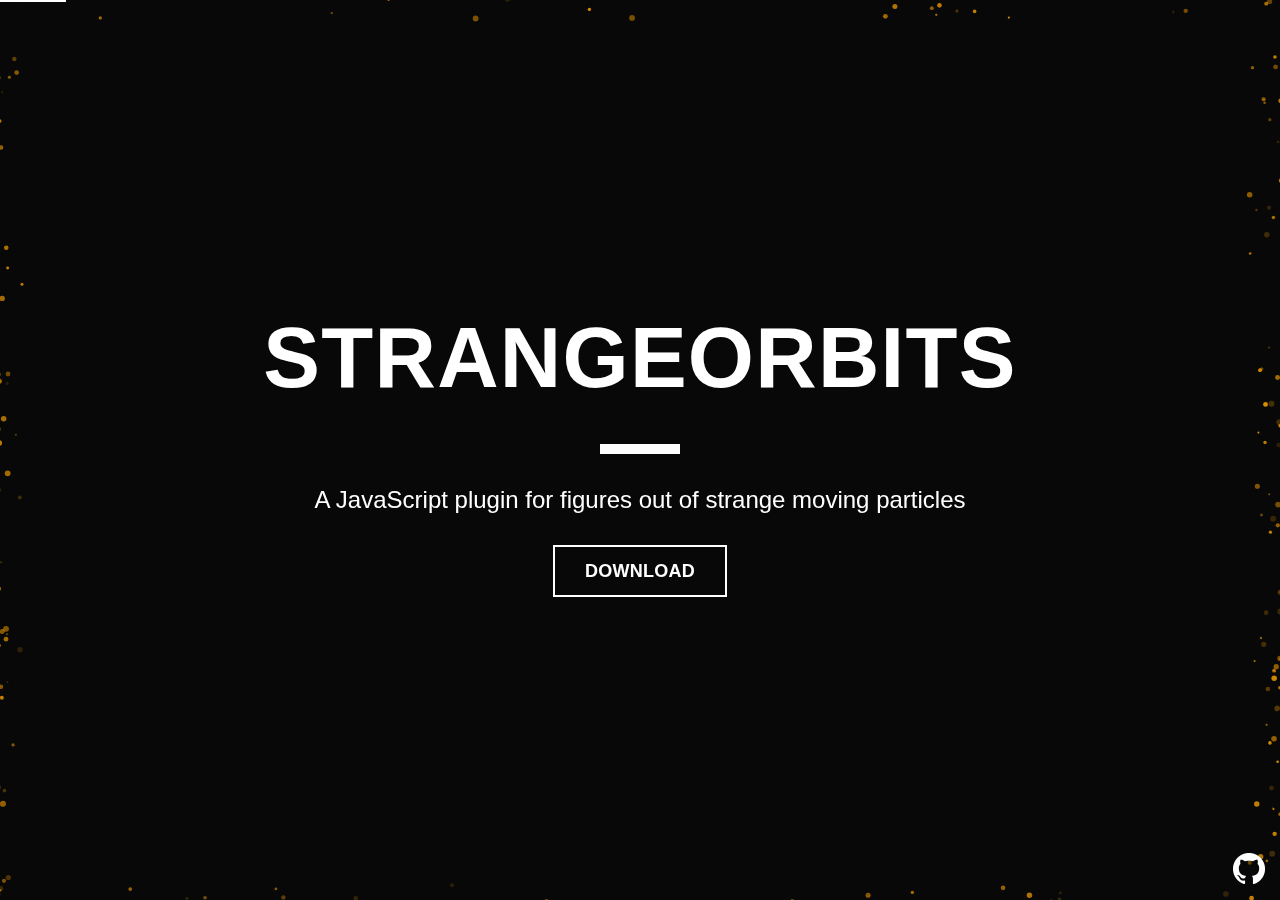
==== demo/index.html @ 0ba9a066 "Add a demo" ====
<!DOCTYPE html>
<html lang='de'>

<head>
    <meta charset='utf-8'>
    <meta http-equiv='X-UA-Compatible' content='IE=edge'>
    <meta name='viewport' content='width=device-width, initial-scale=1'>
    <title>StrangeOrbits Demo</title>
    <link rel='stylesheet' href='css/reset.css'>
    <link rel='stylesheet' href='css/styles.css'>

    <!--
    Site made by
             _     _ _   _
            | |   (_) | | |
   ___  __ _| |__  _| |_| |__  _   _  ___ _ __
  / __|/ _` | '_ \| | __| '_ \| | | |/ _ \ '_ \
  \__ \ (_| | | | | | |_| | | | |_| |  __/ | | |
  |___/\__,_|_| |_|_|\__|_| |_|\__, |\___|_| |_|
                                __/ |
                               |___/
    -->
</head>

<body>
    <div class='progress'>
    </div>

    <div class='strangeorbits'>
        <div class='intro'>
            <h1>StrangeOrbits</h1>
            <p>A JavaScript plugin for figures out of strange moving particles</p>
            <a href='https://github.com/sahithyen/StrangeOrbits/archive/master.zip' class='btn'>Download</a>
        </div>

        <a class='octocat-icon' href='https://github.com/sahithyen/StrangeOrbits/'></a>
    </div>


    <script type='text/javascript' src='../strangeorbits.min.js'></script>
    <script type='text/javascript' src='js/demo.js'></script>
</body>

</html>
---- demo/css/styles.css ----
/* StrangeOrbits demo */

html, body {
    width: 100%;
    height: 100%;
    overflow: hidden;
}

body {
    font-family: 'Montserrat', sans-serif;
    color: #fff;
    line-height: 1.3;
    -webkit-font-smoothing: antialiased;
    -webkit-touch-callout: none;
    -webkit-user-select: none;
    -moz-user-select: none;
    user-select: none;
}

.progress {
    position: absolute;
    top: 0;
    left: 0;
    width: 0;
    height: 2px;
    background-color: white;
}

.strangeorbits {
    width: 100%;
    height: 100%;
    overflow: hidden;
}

.intro {
    position: absolute;
    left: 0;
    top: 50%;
    width: 100%;
    text-align: center;
}

h1 {
    text-transform: uppercase;
    font-size: 85px;
    font-weight: 700;
    letter-spacing: 0.015em;
}

h1::after {
    content: '';
    width: 80px;
    display: block;
    background: #fff;
    height: 10px;
    margin: 30px auto;
    line-height: 1.1;
}

p {
    margin: 0 0 30px 0;
    font-size: 24px;
}

.btn {
    display: inline-block;
    padding: 15px 30px;
    border: 2px solid #fff;
    text-transform: uppercase;
    letter-spacing: 0.015em;
    font-size: 18px;
    font-weight: 700;
    line-height: 1;
    color: #fff;
    text-decoration: none;
    -webkit-transition: all 0.4s;
    -moz-transition: all 0.4s;
    -o-transition: all 0.4s;
    transition: all 0.4s;
}

.btn:hover {
    color: black;
    background-color: white;
}

.octocat-icon {
    display: block;
    position: absolute;
    right: 15px;
    bottom: 15px;
    width: 32px;
    height: 32px;
    background-image: url(../img/GitHub-Mark-Light-32px.png);
}

@media only screen and (-moz-min-device-pixel-ratio: 1.5), only screen and (-o-min-device-pixel-ratio: 3/2), only screen and (-webkit-min-device-pixel-ratio: 1.5), only screen and (min-devicepixel-ratio: 1.5), only screen and (min-resolution: 1.5dppx) {
    .octocat-icon {
        display: block;
        background-image: url(../img/GitHub-Mark-Light-64px.png);
        background-size: 32px 32px;
    }
}

@media only screen and (max-width: 1000px) {
    h1 {
        font-size: 70px;
    }
}

@media only screen and (max-width: 800px) {
    h1 {
        font-size: 48px;
    }
    h1::after {
        height: 8px;
    }
}

@media only screen and (max-width: 568px) {
    h1 {
        font-size: 30px;
    }
    h1::after {
        height: 6px;
    }
    p {
        font-size: 18px;
    }
    .btn {
        font-size: 16px;
    }
}

@media only screen and (max-width: 320px) {
    h1 {
        font-size: 28px;
    }
    h1::after {
        height: 4px;
    }
}
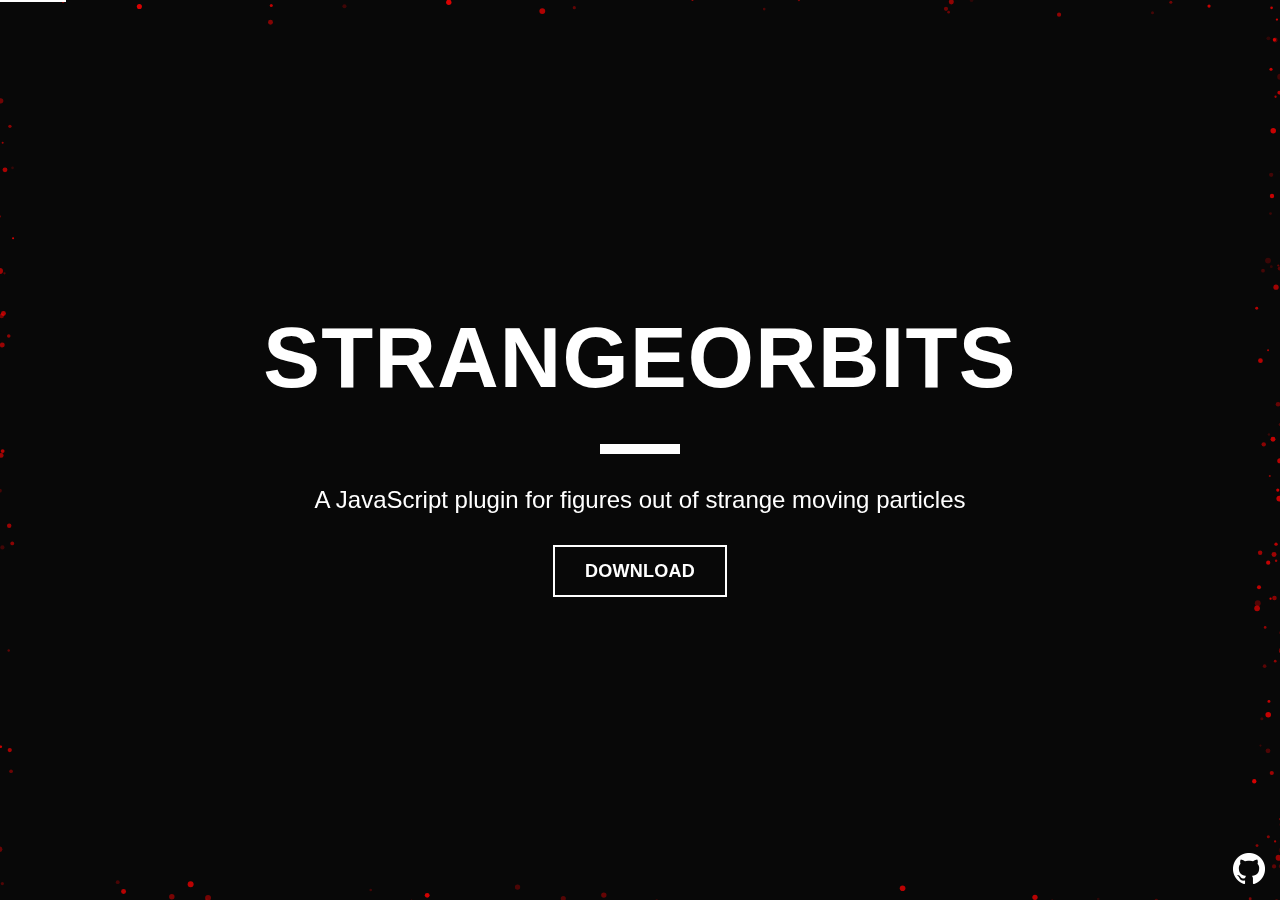
==== commit ece09e32: "Usage of not minified version" ====
--- a/demo/index.html
+++ b/demo/index.html
@@ -37,7 +37,7 @@
     </div>
 
 
-    <script type='text/javascript' src='../strangeorbits.min.js'></script>
+    <script type='text/javascript' src='../strangeorbits.js'></script>
     <script type='text/javascript' src='js/demo.js'></script>
 </body>
 
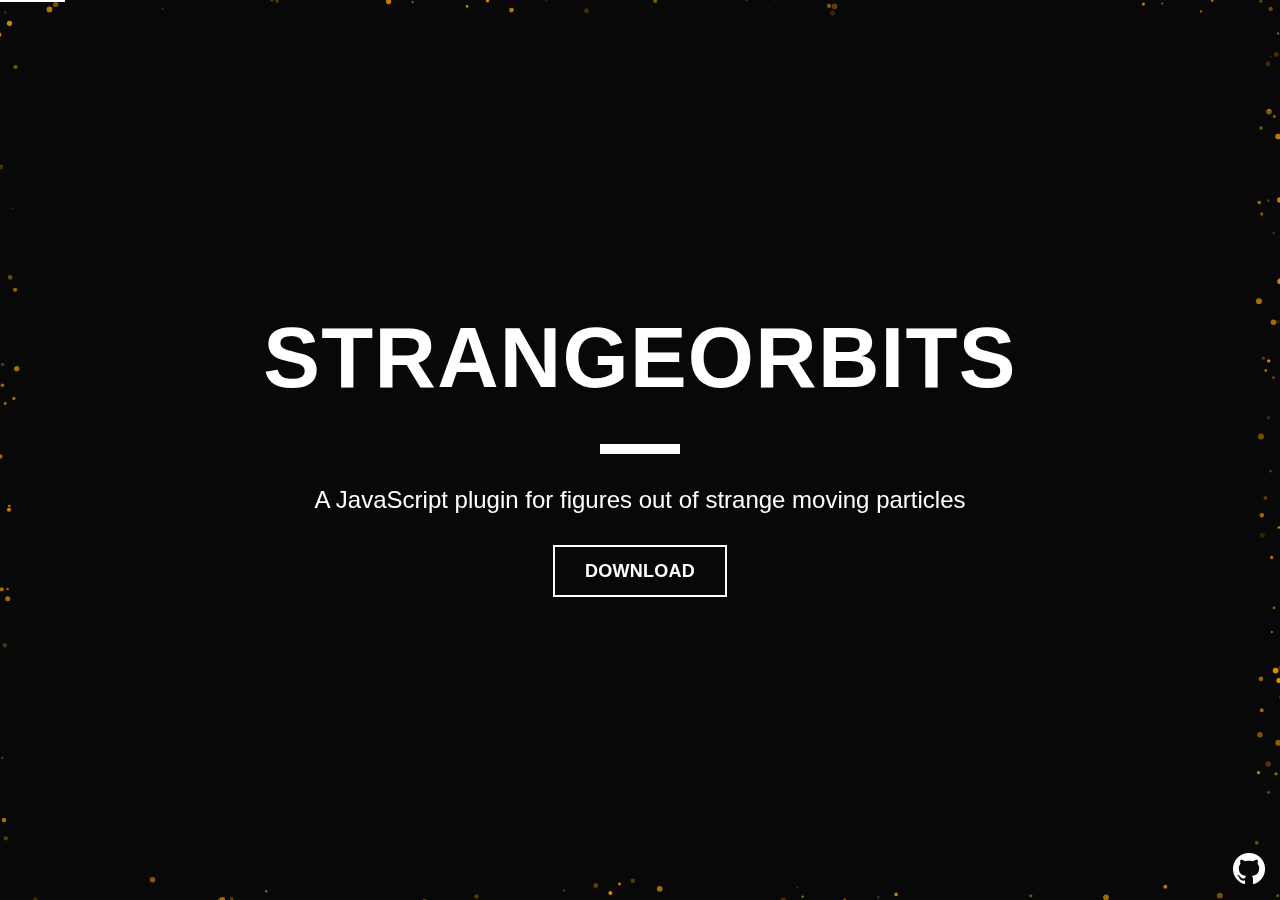
==== commit 1fdbeed2: "Make experimental branch ready to merge" ====
--- a/demo/index.html
+++ b/demo/index.html
@@ -37,7 +37,7 @@
     </div>
 
 
-    <script type='text/javascript' src='../strangeorbits.js'></script>
+    <script type='text/javascript' src='../strangeorbits.min.js'></script>
     <script type='text/javascript' src='js/demo.js'></script>
 </body>
 
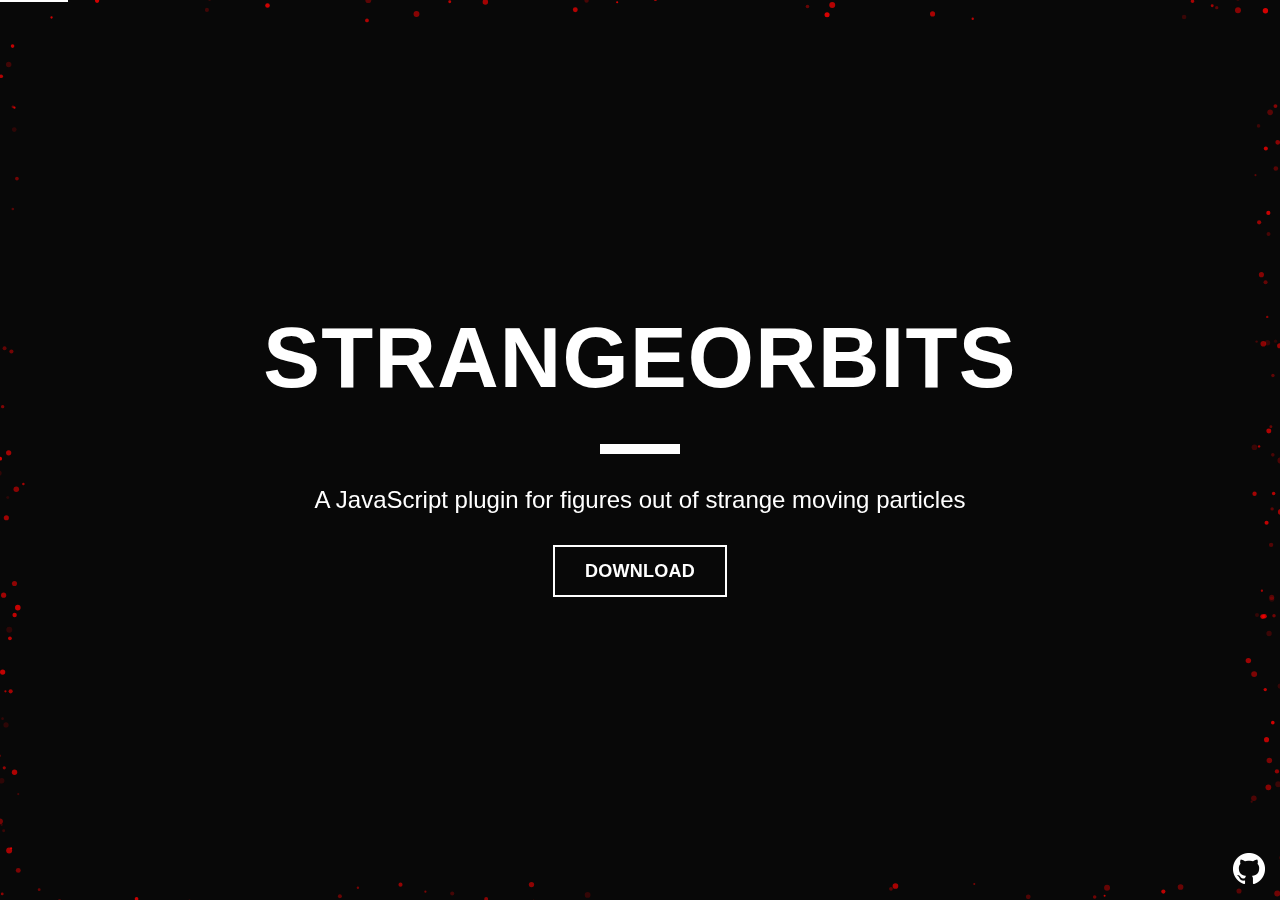
==== commit d3a26da8: "Settings for testing" ====
--- a/demo/index.html
+++ b/demo/index.html
@@ -37,7 +37,7 @@
     </div>
 
 
-    <script type='text/javascript' src='../strangeorbits.min.js'></script>
+    <script type='text/javascript' src='../strangeorbits.js'></script>
     <script type='text/javascript' src='js/demo.js'></script>
 </body>
 
